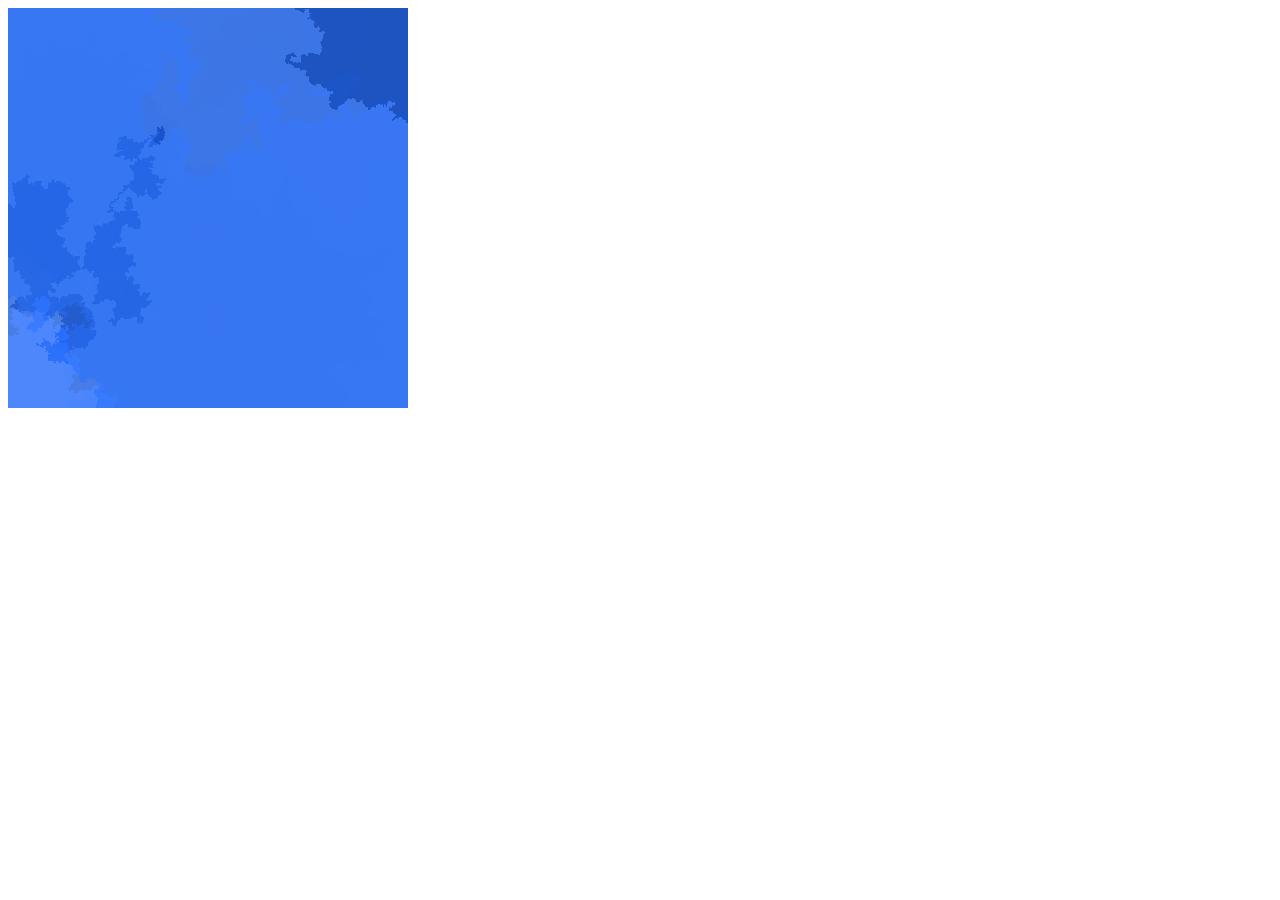
==== index.html @ 2dcd04b4 "first commit" ====
<!DOCTYPE html>
<html>
    <head>
        <title>
            Cool Thing Genrator
        </title>
        <script type="text/javascript" src="gen.js"></script>
    </head>
    <body>
        <canvas id="canvas" width="800" height="800">
        </canvas>
    </body>
</html>
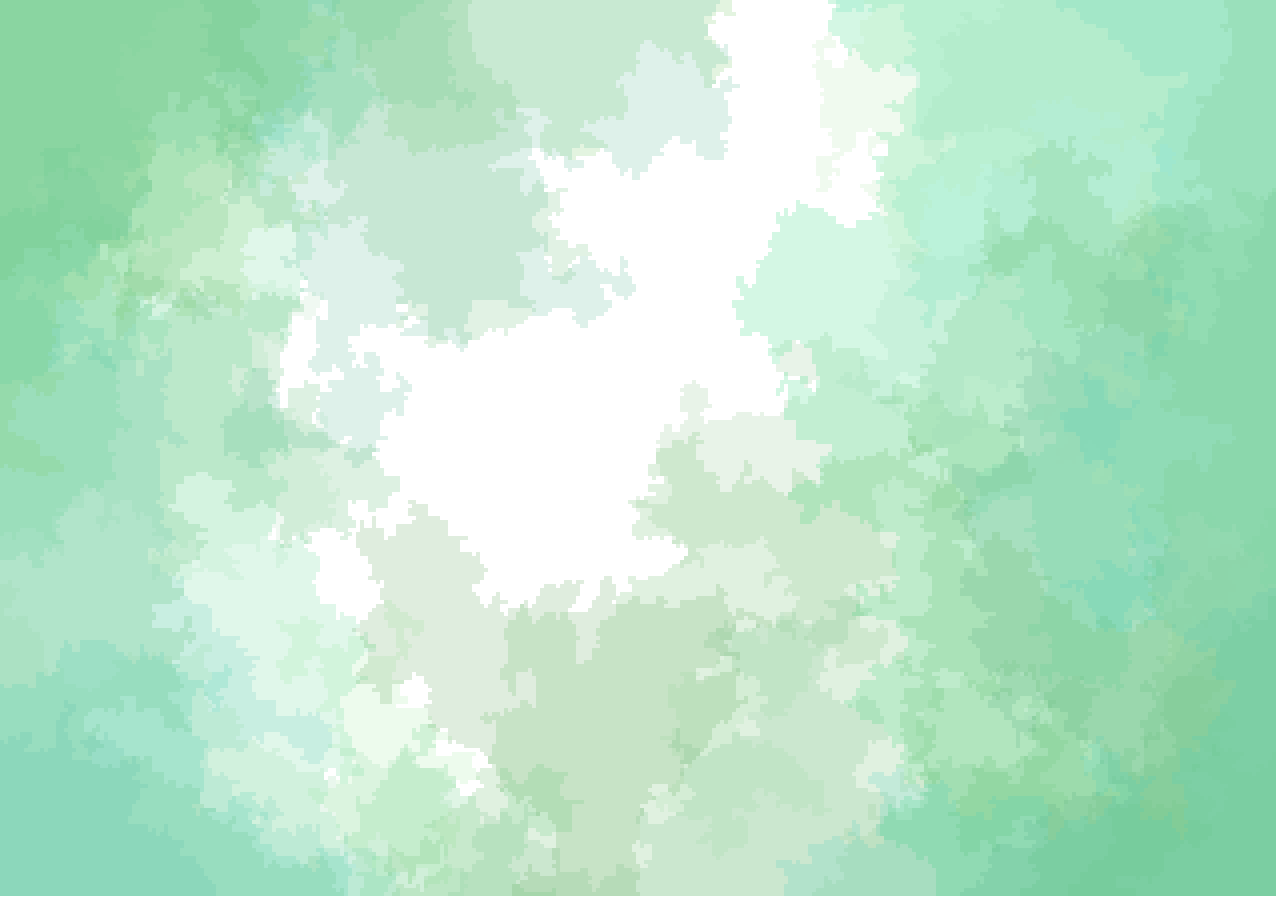
==== commit 90c3bf5e: "woops, last commit was bad commit" ====
--- a/index.html
+++ b/index.html
@@ -2,12 +2,20 @@
 <html>
     <head>
         <title>
-            Cool Thing Genrator
+            Neat Image Generator
         </title>
-        <script type="text/javascript" src="gen.js"></script>
+        <script data-main="scripts/main" src="scripts/require.js"></script>
+        <link rel="stylesheet" type"text/css" href="css/style.css">
     </head>
     <body>
-        <canvas id="canvas" width="800" height="800">
+        <script>
+            var pageIsLoaded=false;
+            window.addEventListener('load',function(){
+                pageIsLoaded=true;
+            });
+        </script>
+
+        <canvas id="canvas" width="1920" height="1080">
         </canvas>
     </body>
 </html>
--- a/css/style.css
+++ b/css/style.css
@@ -0,0 +1,4 @@
+html, body, div, canvas {
+    margin: 0;
+    padding: 0;
+}
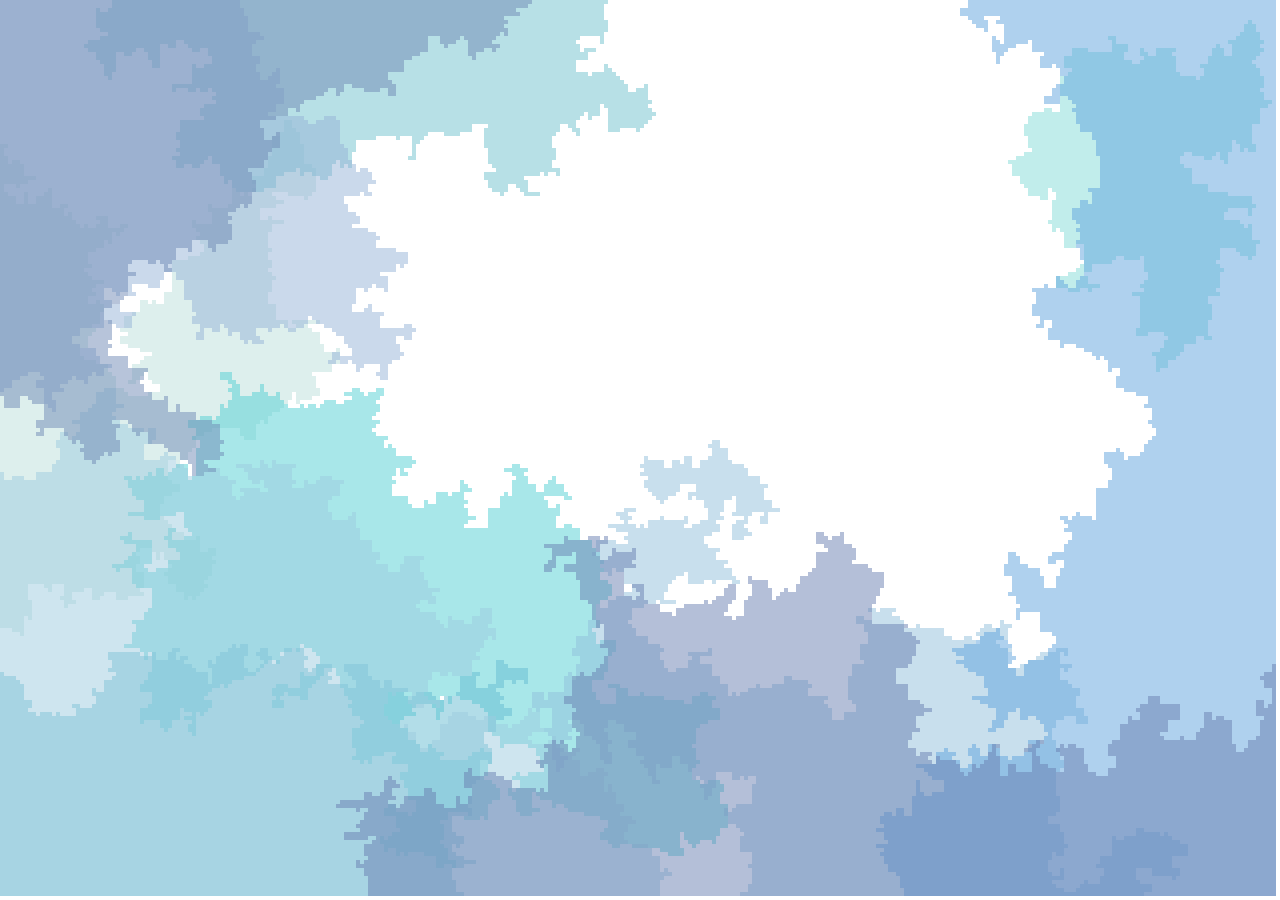
==== commit 2b84267f: "old algorithm visualizer works" ====
--- a/index.html
+++ b/index.html
@@ -4,7 +4,7 @@
         <title>
             Neat Image Generator
         </title>
-        <script data-main="scripts/main" src="scripts/require.js"></script>
+        <script data-main="scripts/main.js" src="scripts/require.js"></script>
         <link rel="stylesheet" type"text/css" href="css/style.css">
     </head>
     <body>
